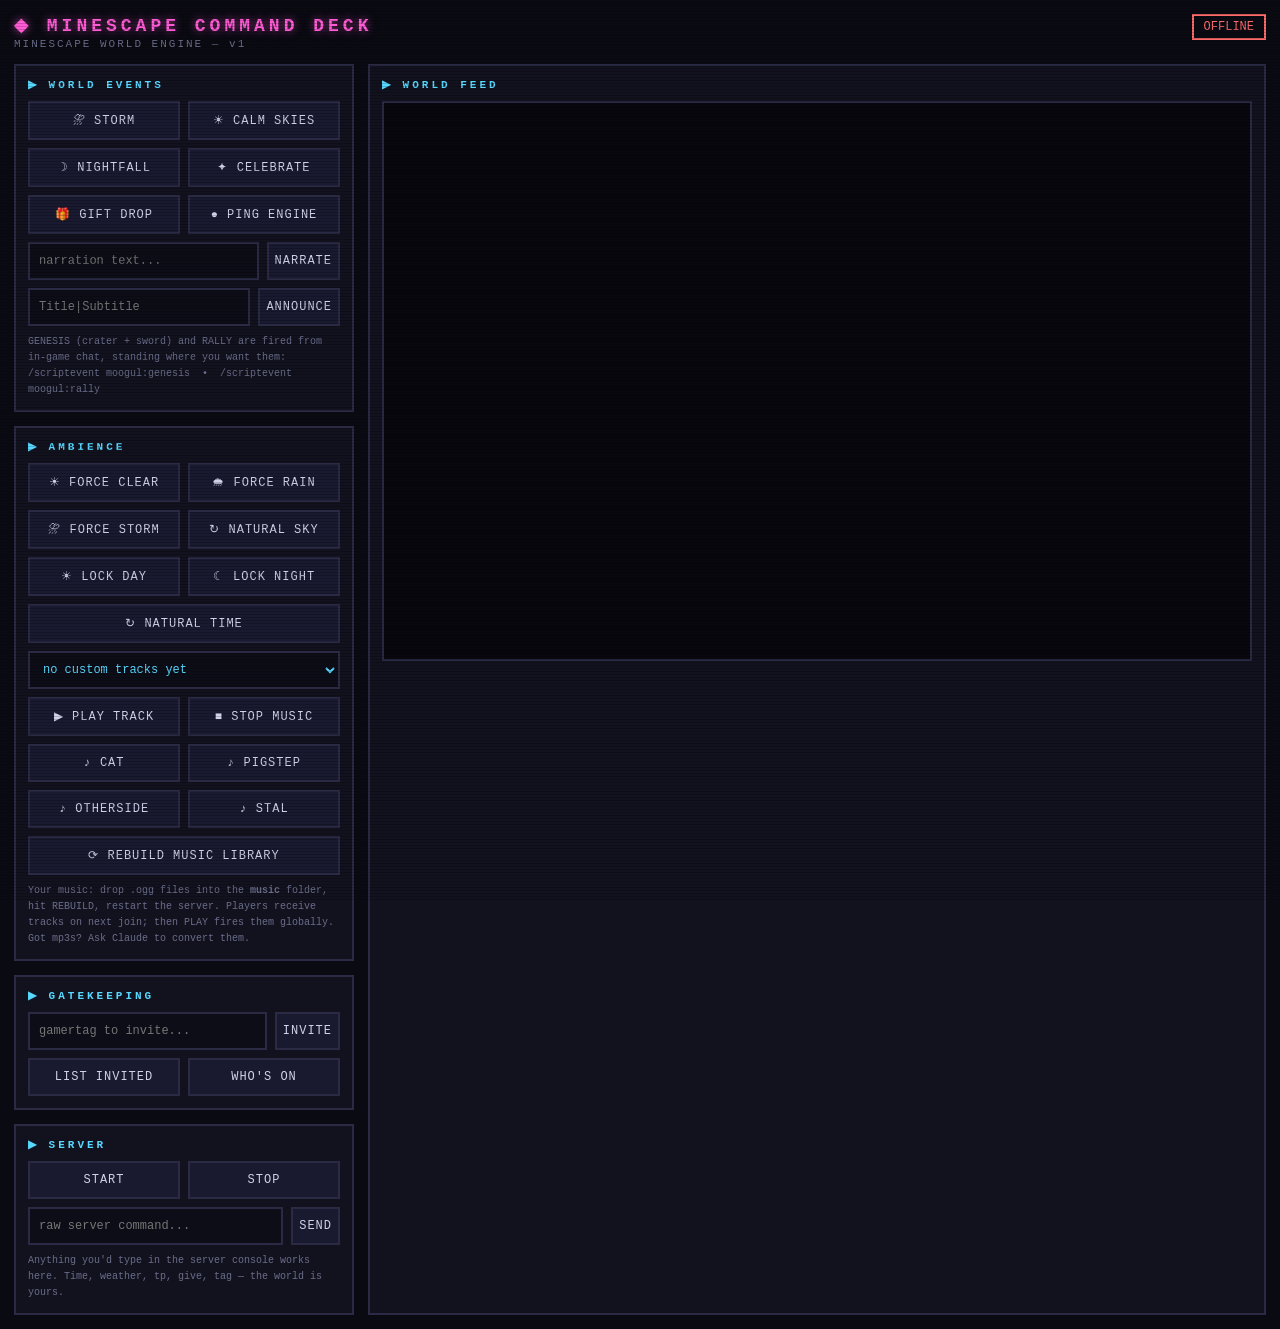
==== deck/index.html @ 8535cdee "Minescape v0.1 - foundation: Moogul Core engine, Command Deck, ops scripts" ====
<!DOCTYPE html>
<html lang="en">
<head>
<meta charset="utf-8">
<title>MINESCAPE COMMAND DECK</title>
<style>
  :root {
    --bg: #0a0a12; --panel: #12121f; --edge: #2a2a45;
    --green: #4afa7b; --magenta: #ff5cd6; --cyan: #58d8ff; --amber: #ffc95c;
    --text: #cfd2e8; --dim: #6a6d8a;
  }
  * { box-sizing: border-box; margin: 0; padding: 0; }
  body {
    background: var(--bg); color: var(--text);
    font-family: "Courier New", ui-monospace, monospace;
    padding: 14px; min-height: 100vh;
    image-rendering: pixelated;
  }
  /* CRT scanlines */
  body::after {
    content: ""; position: fixed; inset: 0; pointer-events: none;
    background: repeating-linear-gradient(0deg, rgba(0,0,0,.18) 0 1px, transparent 1px 3px);
  }
  h1 {
    font-size: 18px; letter-spacing: 4px; color: var(--magenta);
    text-shadow: 0 0 8px rgba(255,92,214,.6); margin-bottom: 2px;
  }
  .sub { color: var(--dim); font-size: 11px; margin-bottom: 14px; letter-spacing: 2px; }
  .status { float: right; font-size: 12px; padding: 4px 10px; border: 2px solid var(--edge); }
  .status.on  { color: var(--green);  border-color: var(--green);  text-shadow: 0 0 6px rgba(74,250,123,.7); }
  .status.off { color: #ff6a6a; border-color: #ff6a6a; }
  .grid { display: grid; grid-template-columns: 340px 1fr; gap: 14px; }
  .panel { background: var(--panel); border: 2px solid var(--edge); padding: 12px; }
  .panel h2 { font-size: 11px; color: var(--cyan); letter-spacing: 3px; margin-bottom: 10px; }
  .btns { display: grid; grid-template-columns: 1fr 1fr; gap: 8px; }
  button {
    font-family: inherit; font-size: 12px; cursor: pointer;
    background: #191930; color: var(--text); border: 2px solid var(--edge);
    padding: 10px 6px; letter-spacing: 1px; text-align: center;
  }
  button:hover { border-color: var(--magenta); color: #fff; box-shadow: 0 0 10px rgba(255,92,214,.35); }
  button:active { transform: translate(1px,1px); }
  button.wide { grid-column: 1 / -1; }
  button.danger:hover { border-color: #ff6a6a; box-shadow: 0 0 10px rgba(255,106,106,.35); }
  .row { display: flex; gap: 8px; margin-top: 8px; }
  input {
    flex: 1; font-family: inherit; font-size: 12px;
    background: #0d0d18; color: var(--green); border: 2px solid var(--edge); padding: 9px;
  }
  input:focus { outline: none; border-color: var(--green); }
  select {
    flex: 1; font-family: inherit; font-size: 12px;
    background: #0d0d18; color: var(--cyan); border: 2px solid var(--edge); padding: 9px;
  }
  select:focus { outline: none; border-color: var(--cyan); }
  #log {
    height: 560px; overflow-y: auto; background: #07070d;
    border: 2px solid var(--edge); padding: 10px;
    font-size: 12px; line-height: 1.55; white-space: pre-wrap; word-break: break-all;
  }
  #log .deck { color: var(--amber); }
  #log .err  { color: #ff6a6a; }
  #log .moogul { color: var(--magenta); }
  .hint { color: var(--dim); font-size: 10px; margin-top: 8px; line-height: 1.6; }
  section + section { margin-top: 14px; }
</style>
</head>
<body>
  <div id="status" class="status off">OFFLINE</div>
  <h1>&#9670; MINESCAPE COMMAND DECK</h1>
  <div class="sub">MINESCAPE WORLD ENGINE &mdash; v1</div>

  <div class="grid">
    <div>
      <section class="panel">
        <h2>&#9654; WORLD EVENTS</h2>
        <div class="btns">
          <button onclick="ev('storm')">&#9928; STORM</button>
          <button onclick="ev('calm')">&#9728; CALM SKIES</button>
          <button onclick="ev('nightfall')">&#9789; NIGHTFALL</button>
          <button onclick="ev('celebrate')">&#10022; CELEBRATE</button>
          <button onclick="ev('gift')">&#127873; GIFT DROP</button>
          <button onclick="ev('ping')">&#9679; PING ENGINE</button>
        </div>
        <div class="row">
          <input id="narrate" placeholder="narration text..." onkeydown="if(event.key==='Enter')doNarrate()">
          <button onclick="doNarrate()">NARRATE</button>
        </div>
        <div class="row">
          <input id="announce" placeholder="Title|Subtitle" onkeydown="if(event.key==='Enter')doAnnounce()">
          <button onclick="doAnnounce()">ANNOUNCE</button>
        </div>
        <div class="hint">GENESIS (crater + sword) and RALLY are fired from in-game chat, standing where you want them:<br>/scriptevent moogul:genesis &nbsp;&bull;&nbsp; /scriptevent moogul:rally</div>
      </section>

      <section class="panel">
        <h2>&#9654; AMBIENCE</h2>
        <div class="btns">
          <button onclick="ev('weather','clear')">&#9728; FORCE CLEAR</button>
          <button onclick="ev('weather','rain')">&#127783; FORCE RAIN</button>
          <button onclick="ev('weather','thunder')">&#9928; FORCE STORM</button>
          <button onclick="ev('weather','natural')">&#8635; NATURAL SKY</button>
          <button onclick="ev('timelock','day')">&#9728; LOCK DAY</button>
          <button onclick="ev('timelock','night')">&#9790; LOCK NIGHT</button>
          <button class="wide" onclick="ev('timelock','natural')">&#8635; NATURAL TIME</button>
        </div>
        <div class="row">
          <select id="track"><option value="">no custom tracks yet</option></select>
        </div>
        <div class="btns" style="margin-top:8px">
          <button onclick="playTrack()">&#9654; PLAY TRACK</button>
          <button onclick="cmd('stopsound @a')">&#9632; STOP MUSIC</button>
          <button onclick="cmd('playsound record.cat @a')">&#9834; CAT</button>
          <button onclick="cmd('playsound record.pigstep @a')">&#9834; PIGSTEP</button>
          <button onclick="cmd('playsound record.otherside @a')">&#9834; OTHERSIDE</button>
          <button onclick="cmd('playsound record.stal @a')">&#9834; STAL</button>
          <button class="wide" onclick="rebuildMusic()">&#10227; REBUILD MUSIC LIBRARY</button>
        </div>
        <div class="hint">Your music: drop .ogg files into the <b>music</b> folder, hit REBUILD, restart the server. Players receive tracks on next join; then PLAY fires them globally. Got mp3s? Ask Claude to convert them.</div>
      </section>

      <section class="panel">
        <h2>&#9654; GATEKEEPING</h2>
        <div class="row">
          <input id="invite" placeholder="gamertag to invite...">
          <button onclick="invite()">INVITE</button>
        </div>
        <div class="btns" style="margin-top:8px">
          <button onclick="cmd('allowlist list')">LIST INVITED</button>
          <button onclick="cmd('list')">WHO'S ON</button>
        </div>
      </section>

      <section class="panel">
        <h2>&#9654; SERVER</h2>
        <div class="btns">
          <button onclick="start()">START</button>
          <button class="danger" onclick="cmd('stop')">STOP</button>
        </div>
        <div class="row">
          <input id="raw" placeholder="raw server command..." onkeydown="if(event.key==='Enter')doRaw()">
          <button onclick="doRaw()">SEND</button>
        </div>
        <div class="hint">Anything you'd type in the server console works here. Time, weather, tp, give, tag &mdash; the world is yours.</div>
      </section>
    </div>

    <section class="panel">
      <h2>&#9654; WORLD FEED</h2>
      <div id="log"></div>
    </section>
  </div>

<script>
  const log = document.getElementById("log");
  function addLine(line) {
    const div = document.createElement("div");
    if (line.startsWith("[deck]")) div.className = "deck";
    else if (/ERROR|error/.test(line)) div.className = "err";
    else if (line.includes("[moogul]")) div.className = "moogul";
    div.textContent = line;
    log.appendChild(div);
    while (log.childNodes.length > 900) log.removeChild(log.firstChild);
    log.scrollTop = log.scrollHeight;
  }
  const es = new EventSource("/log");
  es.onmessage = (e) => { try { addLine(JSON.parse(e.data).line); } catch (err) {} };

  async function post(url, body) {
    await fetch(url, { method: "POST", headers: {"Content-Type":"application/json"}, body: body ? JSON.stringify(body) : "{}" });
  }
  const cmd = (c) => post("/cmd", { cmd: c });
  const ev  = (name, payload) => cmd("scriptevent moogul:" + name + (payload ? " " + payload : ""));
  const start = () => post("/start");

  function doNarrate() { const i = document.getElementById("narrate"); if (i.value.trim()) ev("narrate", i.value.trim()); i.value = ""; }
  function doAnnounce() { const i = document.getElementById("announce"); if (i.value.trim()) ev("announce", i.value.trim()); i.value = ""; }
  function doRaw() { const i = document.getElementById("raw"); if (i.value.trim()) cmd(i.value.trim()); i.value = ""; }
  function invite() {
    const i = document.getElementById("invite");
    const name = i.value.trim();
    if (name) cmd('allowlist add "' + name.replace(/"/g, "") + '"');
    i.value = "";
  }

  async function loadTracks() {
    try {
      const data = await (await fetch("/music-list")).json();
      const sel = document.getElementById("track");
      sel.innerHTML = "";
      if (!data.tracks || data.tracks.length === 0) {
        sel.innerHTML = '<option value="">no custom tracks yet</option>';
      } else {
        for (const t of data.tracks) {
          const o = document.createElement("option");
          o.value = t;
          o.textContent = t.replace("moogul.music.", "").replace(/_/g, " ");
          sel.appendChild(o);
        }
      }
    } catch (e) {}
  }
  loadTracks();
  function playTrack() {
    const id = document.getElementById("track").value;
    if (id) cmd("playsound " + id + " @a");
  }
  async function rebuildMusic() {
    await post("/rebuild-music");
    loadTracks();
  }

  setInterval(async () => {
    try {
      const s = await (await fetch("/status")).json();
      const el = document.getElementById("status");
      el.textContent = s.online ? "● ONLINE" : "OFFLINE";
      el.className = "status " + (s.online ? "on" : "off");
    } catch (e) {}
  }, 3000);
</script>
</body>
</html>
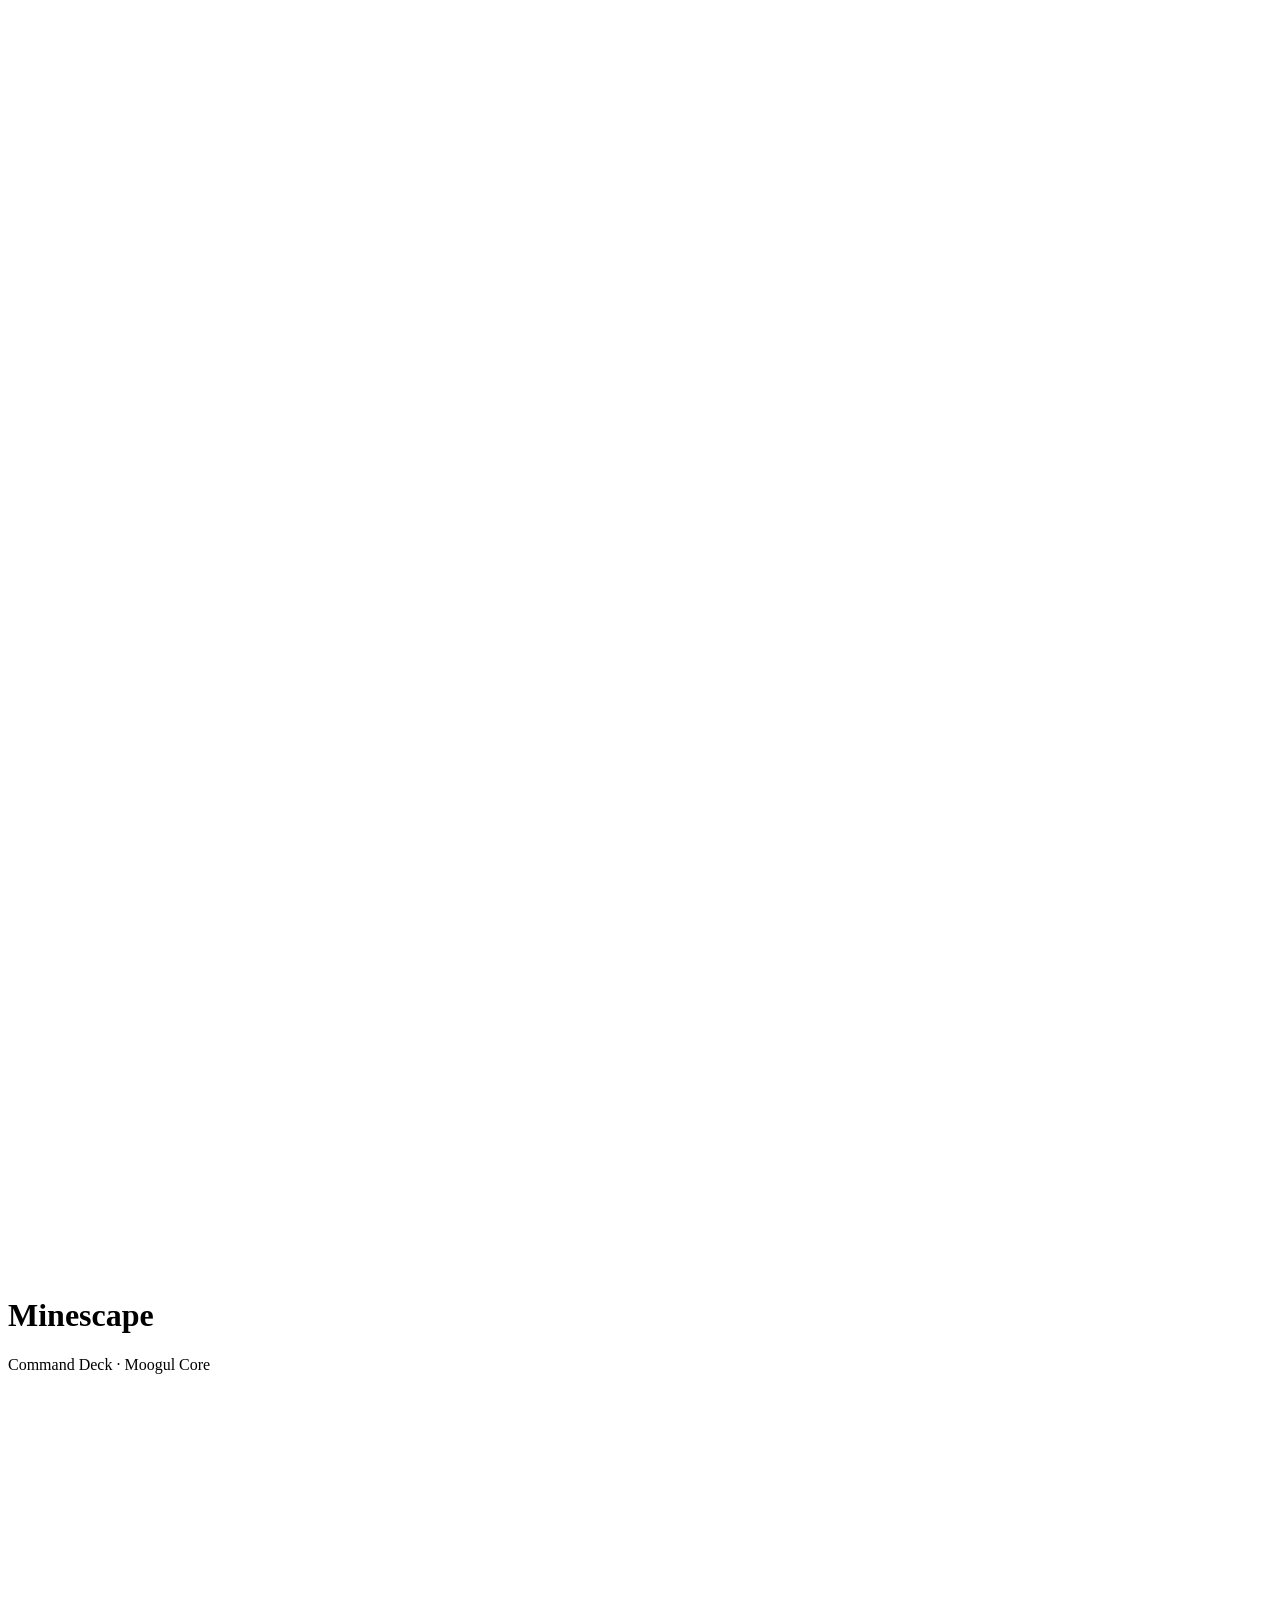
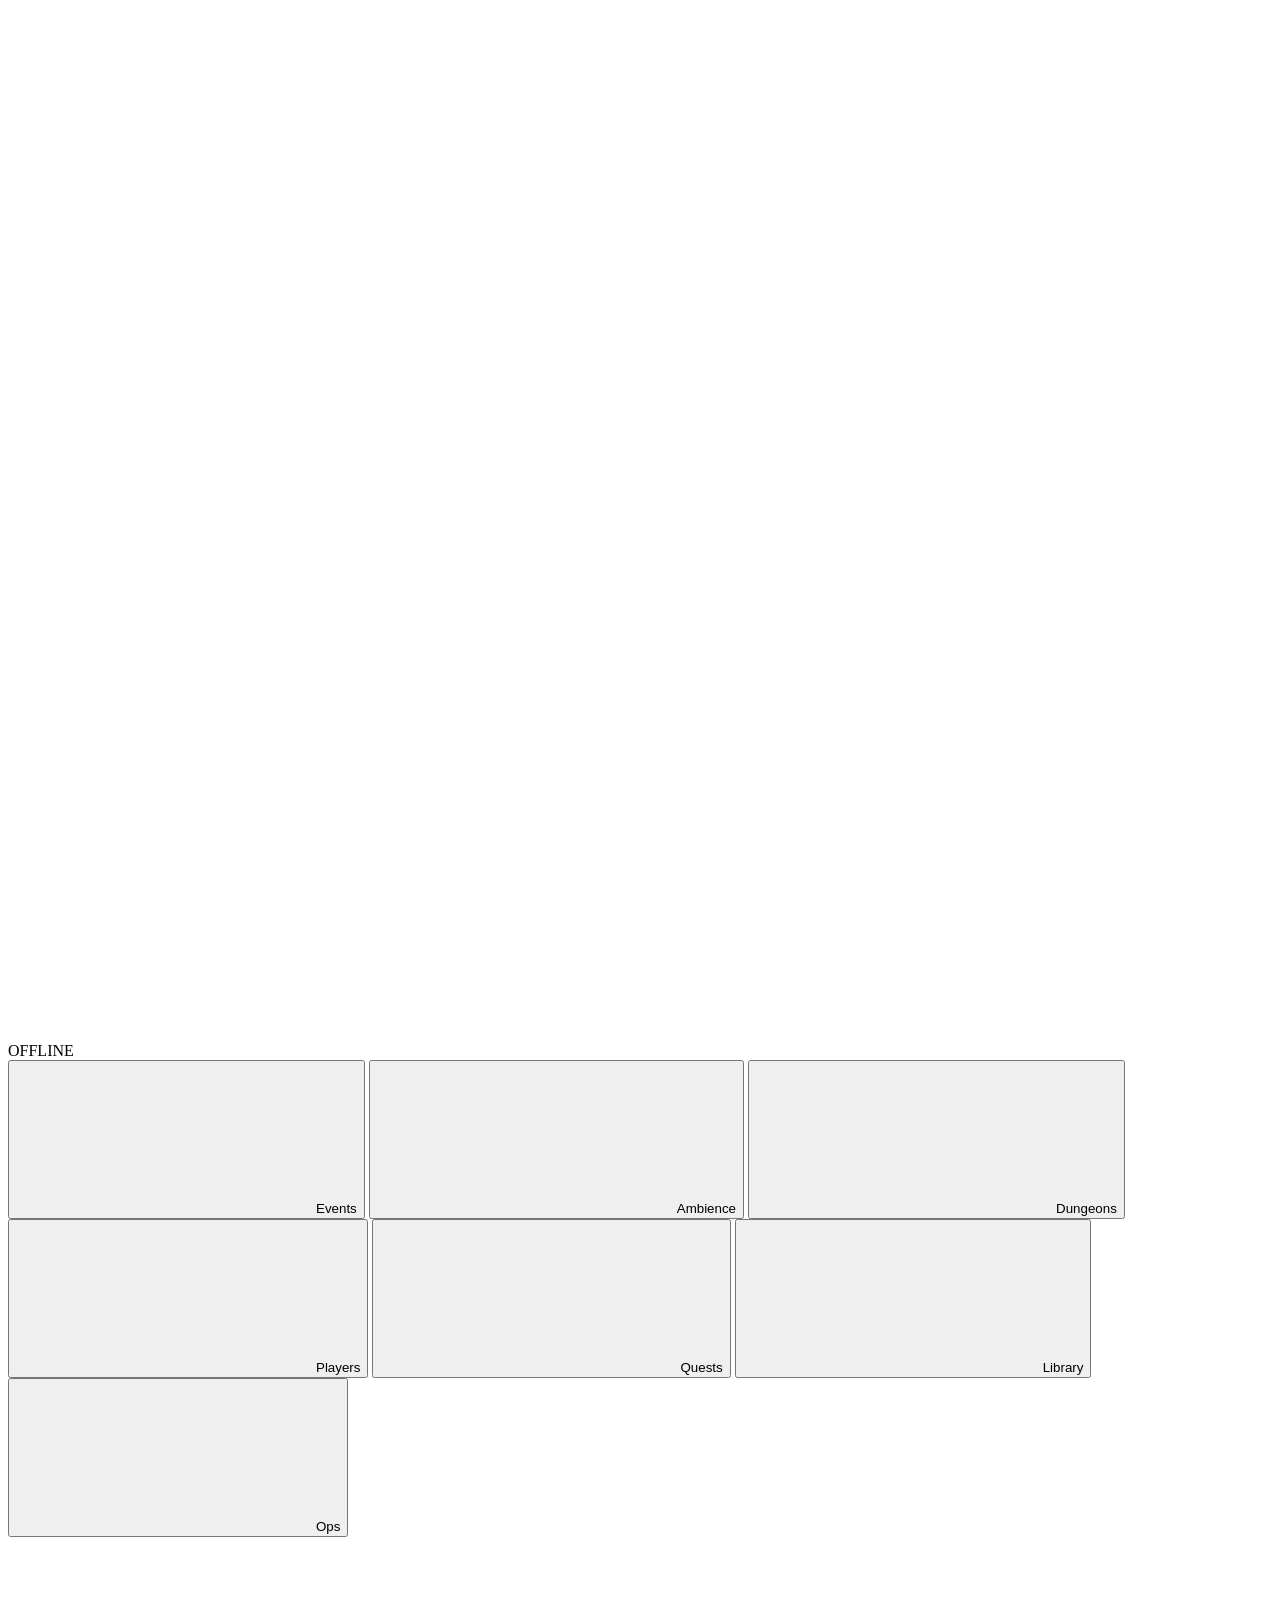
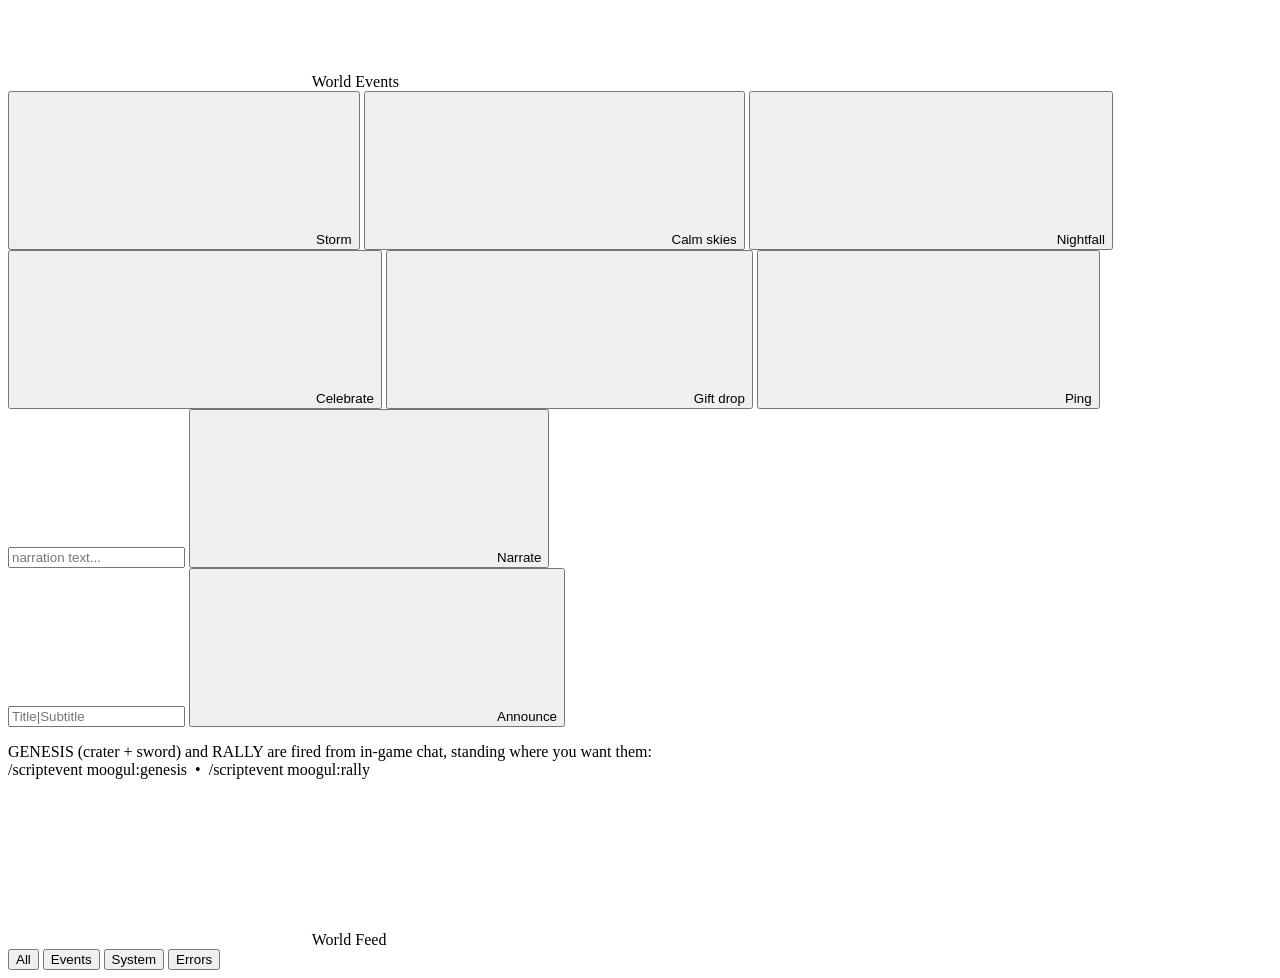
==== commit 0fe79640: "Phase 1: Moogul Design System — pixel/Hades-grade deck rebuild Ships DIRECTIONS-FOR-CLAUDE-CODE.md §" ====
--- a/deck/index.html
+++ b/deck/index.html
@@ -2,175 +2,279 @@
 <html lang="en">
 <head>
 <meta charset="utf-8">
+<meta name="viewport" content="width=device-width, initial-scale=1">
 <title>MINESCAPE COMMAND DECK</title>
-<style>
-  :root {
-    --bg: #0a0a12; --panel: #12121f; --edge: #2a2a45;
-    --green: #4afa7b; --magenta: #ff5cd6; --cyan: #58d8ff; --amber: #ffc95c;
-    --text: #cfd2e8; --dim: #6a6d8a;
-  }
-  * { box-sizing: border-box; margin: 0; padding: 0; }
-  body {
-    background: var(--bg); color: var(--text);
-    font-family: "Courier New", ui-monospace, monospace;
-    padding: 14px; min-height: 100vh;
-    image-rendering: pixelated;
-  }
-  /* CRT scanlines */
-  body::after {
-    content: ""; position: fixed; inset: 0; pointer-events: none;
-    background: repeating-linear-gradient(0deg, rgba(0,0,0,.18) 0 1px, transparent 1px 3px);
-  }
-  h1 {
-    font-size: 18px; letter-spacing: 4px; color: var(--magenta);
-    text-shadow: 0 0 8px rgba(255,92,214,.6); margin-bottom: 2px;
-  }
-  .sub { color: var(--dim); font-size: 11px; margin-bottom: 14px; letter-spacing: 2px; }
-  .status { float: right; font-size: 12px; padding: 4px 10px; border: 2px solid var(--edge); }
-  .status.on  { color: var(--green);  border-color: var(--green);  text-shadow: 0 0 6px rgba(74,250,123,.7); }
-  .status.off { color: #ff6a6a; border-color: #ff6a6a; }
-  .grid { display: grid; grid-template-columns: 340px 1fr; gap: 14px; }
-  .panel { background: var(--panel); border: 2px solid var(--edge); padding: 12px; }
-  .panel h2 { font-size: 11px; color: var(--cyan); letter-spacing: 3px; margin-bottom: 10px; }
-  .btns { display: grid; grid-template-columns: 1fr 1fr; gap: 8px; }
-  button {
-    font-family: inherit; font-size: 12px; cursor: pointer;
-    background: #191930; color: var(--text); border: 2px solid var(--edge);
-    padding: 10px 6px; letter-spacing: 1px; text-align: center;
-  }
-  button:hover { border-color: var(--magenta); color: #fff; box-shadow: 0 0 10px rgba(255,92,214,.35); }
-  button:active { transform: translate(1px,1px); }
-  button.wide { grid-column: 1 / -1; }
-  button.danger:hover { border-color: #ff6a6a; box-shadow: 0 0 10px rgba(255,106,106,.35); }
-  .row { display: flex; gap: 8px; margin-top: 8px; }
-  input {
-    flex: 1; font-family: inherit; font-size: 12px;
-    background: #0d0d18; color: var(--green); border: 2px solid var(--edge); padding: 9px;
-  }
-  input:focus { outline: none; border-color: var(--green); }
-  select {
-    flex: 1; font-family: inherit; font-size: 12px;
-    background: #0d0d18; color: var(--cyan); border: 2px solid var(--edge); padding: 9px;
-  }
-  select:focus { outline: none; border-color: var(--cyan); }
-  #log {
-    height: 560px; overflow-y: auto; background: #07070d;
-    border: 2px solid var(--edge); padding: 10px;
-    font-size: 12px; line-height: 1.55; white-space: pre-wrap; word-break: break-all;
-  }
-  #log .deck { color: var(--amber); }
-  #log .err  { color: #ff6a6a; }
-  #log .moogul { color: var(--magenta); }
-  .hint { color: var(--dim); font-size: 10px; margin-top: 8px; line-height: 1.6; }
-  section + section { margin-top: 14px; }
-</style>
+<link rel="icon" type="image/svg+xml" href="/assets/icons/favicon.svg">
+<link rel="stylesheet" href="/design-system.css">
 </head>
 <body>
-  <div id="status" class="status off">OFFLINE</div>
-  <h1>&#9670; MINESCAPE COMMAND DECK</h1>
-  <div class="sub">MINESCAPE WORLD ENGINE &mdash; v1</div>
-
-  <div class="grid">
-    <div>
-      <section class="panel">
-        <h2>&#9654; WORLD EVENTS</h2>
-        <div class="btns">
-          <button onclick="ev('storm')">&#9928; STORM</button>
-          <button onclick="ev('calm')">&#9728; CALM SKIES</button>
-          <button onclick="ev('nightfall')">&#9789; NIGHTFALL</button>
-          <button onclick="ev('celebrate')">&#10022; CELEBRATE</button>
-          <button onclick="ev('gift')">&#127873; GIFT DROP</button>
-          <button onclick="ev('ping')">&#9679; PING ENGINE</button>
-        </div>
-        <div class="row">
-          <input id="narrate" placeholder="narration text..." onkeydown="if(event.key==='Enter')doNarrate()">
-          <button onclick="doNarrate()">NARRATE</button>
-        </div>
-        <div class="row">
-          <input id="announce" placeholder="Title|Subtitle" onkeydown="if(event.key==='Enter')doAnnounce()">
-          <button onclick="doAnnounce()">ANNOUNCE</button>
-        </div>
-        <div class="hint">GENESIS (crater + sword) and RALLY are fired from in-game chat, standing where you want them:<br>/scriptevent moogul:genesis &nbsp;&bull;&nbsp; /scriptevent moogul:rally</div>
-      </section>
-
-      <section class="panel">
-        <h2>&#9654; AMBIENCE</h2>
-        <div class="btns">
-          <button onclick="ev('weather','clear')">&#9728; FORCE CLEAR</button>
-          <button onclick="ev('weather','rain')">&#127783; FORCE RAIN</button>
-          <button onclick="ev('weather','thunder')">&#9928; FORCE STORM</button>
-          <button onclick="ev('weather','natural')">&#8635; NATURAL SKY</button>
-          <button onclick="ev('timelock','day')">&#9728; LOCK DAY</button>
-          <button onclick="ev('timelock','night')">&#9790; LOCK NIGHT</button>
-          <button class="wide" onclick="ev('timelock','natural')">&#8635; NATURAL TIME</button>
-        </div>
-        <div class="row">
-          <select id="track"><option value="">no custom tracks yet</option></select>
-        </div>
-        <div class="btns" style="margin-top:8px">
-          <button onclick="playTrack()">&#9654; PLAY TRACK</button>
-          <button onclick="cmd('stopsound @a')">&#9632; STOP MUSIC</button>
-          <button onclick="cmd('playsound record.cat @a')">&#9834; CAT</button>
-          <button onclick="cmd('playsound record.pigstep @a')">&#9834; PIGSTEP</button>
-          <button onclick="cmd('playsound record.otherside @a')">&#9834; OTHERSIDE</button>
-          <button onclick="cmd('playsound record.stal @a')">&#9834; STAL</button>
-          <button class="wide" onclick="rebuildMusic()">&#10227; REBUILD MUSIC LIBRARY</button>
-        </div>
-        <div class="hint">Your music: drop .ogg files into the <b>music</b> folder, hit REBUILD, restart the server. Players receive tracks on next join; then PLAY fires them globally. Got mp3s? Ask Claude to convert them.</div>
-      </section>
-
-      <section class="panel">
-        <h2>&#9654; GATEKEEPING</h2>
-        <div class="row">
-          <input id="invite" placeholder="gamertag to invite...">
-          <button onclick="invite()">INVITE</button>
-        </div>
-        <div class="btns" style="margin-top:8px">
-          <button onclick="cmd('allowlist list')">LIST INVITED</button>
-          <button onclick="cmd('list')">WHO'S ON</button>
-        </div>
-      </section>
-
-      <section class="panel">
-        <h2>&#9654; SERVER</h2>
-        <div class="btns">
-          <button onclick="start()">START</button>
-          <button class="danger" onclick="cmd('stop')">STOP</button>
-        </div>
-        <div class="row">
-          <input id="raw" placeholder="raw server command..." onkeydown="if(event.key==='Enter')doRaw()">
-          <button onclick="doRaw()">SEND</button>
-        </div>
-        <div class="hint">Anything you'd type in the server console works here. Time, weather, tp, give, tag &mdash; the world is yours.</div>
-      </section>
+
+<!-- icon sprite gets fetched + injected here on load; see bottom script -->
+<div id="icon-sprite-mount" style="display:none"></div>
+
+<header class="app-header">
+  <svg class="crest icon icon--xl is-idle" viewBox="0 0 24 24"><use href="#icon-crest"></use></svg>
+  <div class="wordmark">
+    <h1>Minescape</h1>
+    <div class="sub">Command Deck &middot; Moogul Core</div>
+  </div>
+  <div class="spacer"></div>
+  <div id="status" class="status-chip offline">
+    <span class="status-led"><svg viewBox="0 0 16 16"><use href="#icon-ledOn"></use></svg></span>
+    <span id="status-text">OFFLINE</span>
+  </div>
+</header>
+
+<nav class="tab-bar" id="tab-bar">
+  <button class="tab active" data-tab="events"><svg class="icon icon--sm"><use href="#icon-star"></use></svg>Events</button>
+  <button class="tab" data-tab="ambience"><svg class="icon icon--sm"><use href="#icon-cloud"></use></svg>Ambience</button>
+  <button class="tab" data-tab="dungeons"><svg class="icon icon--sm"><use href="#icon-door"></use></svg>Dungeons</button>
+  <button class="tab" data-tab="players"><svg class="icon icon--sm"><use href="#icon-person"></use></svg>Players</button>
+  <button class="tab" data-tab="quests"><svg class="icon icon--sm"><use href="#icon-scroll"></use></svg>Quests</button>
+  <button class="tab" data-tab="library"><svg class="icon icon--sm"><use href="#icon-book"></use></svg>Library</button>
+  <button class="tab" data-tab="ops"><svg class="icon icon--sm"><use href="#icon-wrench"></use></svg>Ops</button>
+</nav>
+
+<main class="deck-main">
+  <div class="grid-2col">
+    <div class="stack">
+
+      <!-- ============ EVENTS ============ -->
+      <section class="tab-panel" data-panel="events">
+        <div class="panel">
+          <div class="panel-header accent-psyche">
+            <svg class="icon"><use href="#icon-star"></use></svg> World Events
+          </div>
+          <div class="panel-body">
+            <div class="btn-grid">
+              <button class="btn btn--instinct" onclick="ev('storm')"><svg class="icon"><use href="#icon-thundercloud"></use></svg>Storm</button>
+              <button class="btn" onclick="ev('calm')"><svg class="icon"><use href="#icon-sun"></use></svg>Calm skies</button>
+              <button class="btn" onclick="ev('nightfall')"><svg class="icon"><use href="#icon-moon"></use></svg>Nightfall</button>
+              <button class="btn btn--psyche" onclick="ev('celebrate')"><svg class="icon"><use href="#icon-star"></use></svg>Celebrate</button>
+              <button class="btn btn--psyche" onclick="ev('gift')"><svg class="icon"><use href="#icon-gift"></use></svg>Gift drop</button>
+              <button class="btn" onclick="ev('ping')"><svg class="icon"><use href="#icon-ping"></use></svg>Ping</button>
+            </div>
+            <div class="field-row">
+              <input class="field" id="narrate" placeholder="narration text..." onkeydown="if(event.key==='Enter')doNarrate()">
+              <button class="btn" onclick="doNarrate()"><svg class="icon"><use href="#icon-speech"></use></svg>Narrate</button>
+            </div>
+            <div class="field-row">
+              <input class="field" id="announce" placeholder="Title|Subtitle" onkeydown="if(event.key==='Enter')doAnnounce()">
+              <button class="btn" onclick="doAnnounce()"><svg class="icon"><use href="#icon-megaphone"></use></svg>Announce</button>
+            </div>
+            <p class="hint">GENESIS (crater + sword) and RALLY are fired from in-game chat, standing where you want them:<br><span class="mono">/scriptevent moogul:genesis</span> &nbsp;&bull;&nbsp; <span class="mono">/scriptevent moogul:rally</span></p>
+          </div>
+        </div>
+      </section>
+
+      <!-- ============ AMBIENCE ============ -->
+      <section class="tab-panel" data-panel="ambience" hidden>
+        <div class="panel">
+          <div class="panel-header">
+            <svg class="icon"><use href="#icon-cloud"></use></svg> Ambience
+          </div>
+          <div class="panel-body">
+            <div class="btn-grid">
+              <button class="btn" onclick="ev('weather','clear')"><svg class="icon"><use href="#icon-sun"></use></svg>Clear</button>
+              <button class="btn" onclick="ev('weather','rain')"><svg class="icon"><use href="#icon-raincloud"></use></svg>Rain</button>
+              <button class="btn btn--instinct" onclick="ev('weather','thunder')"><svg class="icon"><use href="#icon-thundercloud"></use></svg>Storm</button>
+              <button class="btn" onclick="ev('weather','natural')">Natural sky</button>
+              <button class="btn" onclick="ev('timelock','day')"><svg class="icon"><use href="#icon-sun"></use></svg>Lock day</button>
+              <button class="btn" onclick="ev('timelock','night')"><svg class="icon"><use href="#icon-moon"></use></svg>Lock night</button>
+              <button class="btn wide" onclick="ev('timelock','natural')">Natural time</button>
+            </div>
+          </div>
+        </div>
+
+        <div class="panel" style="margin-top:16px">
+          <div class="panel-header">
+            <svg class="icon"><use href="#icon-speech"></use></svg> Music library
+          </div>
+          <div class="panel-body">
+            <div class="field-row">
+              <select class="field" id="track"><option value="">no custom tracks yet</option></select>
+            </div>
+            <div class="btn-grid">
+              <button class="btn btn--psyche" onclick="playTrack()">Play track</button>
+              <button class="btn" onclick="cmd('stopsound @a')">Stop music</button>
+              <button class="btn" onclick="cmd('playsound record.cat @a')">Cat</button>
+              <button class="btn" onclick="cmd('playsound record.pigstep @a')">Pigstep</button>
+              <button class="btn" onclick="cmd('playsound record.otherside @a')">Otherside</button>
+              <button class="btn" onclick="cmd('playsound record.stal @a')">Stal</button>
+              <button class="btn wide" onclick="rebuildMusic()">Rebuild music library</button>
+            </div>
+            <p class="hint">Drop <span class="mono">.ogg</span> files into the <b>music</b> folder, hit rebuild, restart the server. Players receive tracks on next join; PLAY then fires them globally.</p>
+          </div>
+        </div>
+      </section>
+
+      <!-- ============ DUNGEONS (placeholder — Phase 3) ============ -->
+      <section class="tab-panel" data-panel="dungeons" hidden>
+        <div class="panel panel--placeholder">
+          <div class="panel-header accent-neutral"><svg class="icon"><use href="#icon-door"></use></svg> Dungeons</div>
+          <div class="panel-body">
+            <svg class="icon icon--xl" style="color:var(--text-tertiary)"><use href="#icon-key"></use></svg>
+            <p class="pixel pixel--sm" style="margin-top:12px">Coming in Phase 3</p>
+            <p class="hint" style="margin-top:8px">Marks, dungeon placement (locked/open), and the six epic world events (godray, blackhole, starfall, awakening, swarm, siege) land here — needs the live server to build and test against.</p>
+          </div>
+        </div>
+      </section>
+
+      <!-- ============ PLAYERS (placeholder — Phase 2/4/7) ============ -->
+      <section class="tab-panel" data-panel="players" hidden>
+        <div class="panel panel--placeholder">
+          <div class="panel-header accent-neutral"><svg class="icon"><use href="#icon-person"></use></svg> Players</div>
+          <div class="panel-body">
+            <svg class="icon icon--xl" style="color:var(--text-tertiary)"><use href="#icon-person"></use></svg>
+            <p class="pixel pixel--sm" style="margin-top:12px">Coming in Phase 2 &amp; 4</p>
+            <p class="hint" style="margin-top:8px">Per-player timelines, stats (might/wit/spark), karma, and the give console land here once telemetry and the RPG spine are built.</p>
+          </div>
+        </div>
+      </section>
+
+      <!-- ============ QUESTS (placeholder — Phase 4) ============ -->
+      <section class="tab-panel" data-panel="quests" hidden>
+        <div class="panel panel--placeholder">
+          <div class="panel-header accent-neutral"><svg class="icon"><use href="#icon-scroll"></use></svg> Quests</div>
+          <div class="panel-body">
+            <svg class="icon icon--xl" style="color:var(--text-tertiary)"><use href="#icon-scroll"></use></svg>
+            <p class="pixel pixel--sm" style="margin-top:12px">Coming in Phase 4</p>
+            <p class="hint" style="margin-top:8px">Quest authoring, live per-player progress, and manual grant/advance/reset controls land here with the RPG spine.</p>
+          </div>
+        </div>
+      </section>
+
+      <!-- ============ LIBRARY (placeholder — Phase 6) ============ -->
+      <section class="tab-panel" data-panel="library" hidden>
+        <div class="panel panel--placeholder">
+          <div class="panel-header accent-neutral"><svg class="icon"><use href="#icon-book"></use></svg> Library</div>
+          <div class="panel-body">
+            <svg class="icon icon--xl" style="color:var(--text-tertiary)"><use href="#icon-book"></use></svg>
+            <p class="pixel pixel--sm" style="margin-top:12px">Coming in Phase 6</p>
+            <p class="hint" style="margin-top:8px">Item creator and add-on installer land here — this becomes the deck's "content shelf."</p>
+          </div>
+        </div>
+      </section>
+
+      <!-- ============ OPS ============ -->
+      <section class="tab-panel" data-panel="ops" hidden>
+        <div class="panel">
+          <div class="panel-header accent-neutral"><svg class="icon"><use href="#icon-wrench"></use></svg> Server</div>
+          <div class="panel-body">
+            <div class="btn-grid">
+              <button class="btn" onclick="start()">Start</button>
+              <button class="btn btn--danger" onclick="cmd('stop')">Stop</button>
+            </div>
+            <div class="field-row">
+              <input class="field mono" id="raw" placeholder="raw server command..." onkeydown="if(event.key==='Enter')doRaw()">
+              <button class="btn" onclick="doRaw()">Send</button>
+            </div>
+            <p class="hint">Anything you'd type in the server console works here. Time, weather, tp, give, tag — the world is yours.</p>
+          </div>
+        </div>
+
+        <div class="panel" style="margin-top:16px">
+          <div class="panel-header"><svg class="icon"><use href="#icon-lockClosed"></use></svg> Gatekeeping</div>
+          <div class="panel-body">
+            <div class="field-row">
+              <input class="field" id="invite" placeholder="gamertag to invite...">
+              <button class="btn btn--psyche" onclick="invite()"><svg class="icon"><use href="#icon-lockOpen"></use></svg>Invite</button>
+            </div>
+            <div class="btn-grid">
+              <button class="btn" onclick="cmd('allowlist list')">List invited</button>
+              <button class="btn" onclick="cmd('list')"><svg class="icon"><use href="#icon-person"></use></svg>Who's on</button>
+            </div>
+          </div>
+        </div>
+      </section>
+
     </div>
 
+    <!-- ============ WORLD FEED (persistent across all tabs) ============ -->
     <section class="panel">
-      <h2>&#9654; WORLD FEED</h2>
-      <div id="log"></div>
+      <div class="panel-header accent-psyche"><svg class="icon"><use href="#icon-speech"></use></svg> World Feed</div>
+      <div class="panel-body">
+        <div class="feed-filters">
+          <button class="chip active" data-filter="all">All</button>
+          <button class="chip" data-filter="moogul">Events</button>
+          <button class="chip" data-filter="deck">System</button>
+          <button class="chip" data-filter="error">Errors</button>
+        </div>
+        <div id="log" class="feed"></div>
+      </div>
     </section>
   </div>
+</main>
+
+<footer class="deck-footer">
+  <div class="stars"></div>
+  <div class="skyline"></div>
+</footer>
 
 <script>
+  // ---- inject the icon sprite (single source of truth: deck/assets/icons/sprite.svg) ----
+  fetch("/assets/icons/sprite.svg").then((r) => r.text()).then((svg) => {
+    document.getElementById("icon-sprite-mount").innerHTML = svg;
+  }).catch(() => {});
+
+  // ---- tabs ----
+  document.getElementById("tab-bar").addEventListener("click", (e) => {
+    const btn = e.target.closest(".tab");
+    if (!btn) return;
+    const name = btn.dataset.tab;
+    document.querySelectorAll(".tab").forEach((t) => t.classList.toggle("active", t === btn));
+    document.querySelectorAll(".tab-panel").forEach((p) => { p.hidden = p.dataset.panel !== name; });
+  });
+
+  // ---- world feed (categorized on what today's engine actually emits;
+  // full Chat/Builds/Combat filters arrive with Phase 2 telemetry) ----
   const log = document.getElementById("log");
+  let activeFilter = "all";
+  const feedEntries = [];
+
+  function categoryFor(line) {
+    if (line.startsWith("[deck]")) return "deck";
+    if (/error/i.test(line)) return "error";
+    if (line.includes("[moogul]")) return "moogul";
+    return "deck";
+  }
+  function iconFor(cat) {
+    return cat === "moogul" ? "icon-star" : cat === "error" ? "icon-thundercloud" : "icon-wrench";
+  }
   function addLine(line) {
+    const cat = categoryFor(line);
     const div = document.createElement("div");
-    if (line.startsWith("[deck]")) div.className = "deck";
-    else if (/ERROR|error/.test(line)) div.className = "err";
-    else if (line.includes("[moogul]")) div.className = "moogul";
-    div.textContent = line;
+    div.className = "feed-entry is-new cat-" + cat;
+    div.dataset.cat = cat;
+    const icon = `<svg class="icon"><use href="#${iconFor(cat)}"></use></svg>`;
+    const ts = new Date().toLocaleTimeString([], { hour: "2-digit", minute: "2-digit", second: "2-digit" });
+    div.innerHTML = `${icon}<span class="msg"></span><span class="ts">${ts}</span>`;
+    div.querySelector(".msg").textContent = line;
+    feedEntries.push(div);
+    applyFilterToEntry(div);
     log.appendChild(div);
-    while (log.childNodes.length > 900) log.removeChild(log.firstChild);
+    while (log.childNodes.length > 900) { feedEntries.shift(); log.removeChild(log.firstChild); }
     log.scrollTop = log.scrollHeight;
   }
+  function applyFilterToEntry(div) {
+    div.style.display = (activeFilter === "all" || div.dataset.cat === activeFilter) ? "" : "none";
+  }
+  document.querySelector(".feed-filters").addEventListener("click", (e) => {
+    const chip = e.target.closest(".chip");
+    if (!chip) return;
+    activeFilter = chip.dataset.filter;
+    document.querySelectorAll(".feed-filters .chip").forEach((c) => c.classList.toggle("active", c === chip));
+    feedEntries.forEach(applyFilterToEntry);
+  });
+
   const es = new EventSource("/log");
   es.onmessage = (e) => { try { addLine(JSON.parse(e.data).line); } catch (err) {} };
 
   async function post(url, body) {
-    await fetch(url, { method: "POST", headers: {"Content-Type":"application/json"}, body: body ? JSON.stringify(body) : "{}" });
+    await fetch(url, { method: "POST", headers: { "Content-Type": "application/json" }, body: body ? JSON.stringify(body) : "{}" });
   }
   const cmd = (c) => post("/cmd", { cmd: c });
-  const ev  = (name, payload) => cmd("scriptevent moogul:" + name + (payload ? " " + payload : ""));
+  const ev = (name, payload) => cmd("scriptevent moogul:" + name + (payload ? " " + payload : ""));
   const start = () => post("/start");
 
   function doNarrate() { const i = document.getElementById("narrate"); if (i.value.trim()) ev("narrate", i.value.trim()); i.value = ""; }
@@ -210,12 +314,16 @@
     loadTracks();
   }
 
+  let wasOnline = false;
   setInterval(async () => {
     try {
       const s = await (await fetch("/status")).json();
-      const el = document.getElementById("status");
-      el.textContent = s.online ? "● ONLINE" : "OFFLINE";
-      el.className = "status " + (s.online ? "on" : "off");
+      const chip = document.getElementById("status");
+      const text = document.getElementById("status-text");
+      text.textContent = s.online ? "ONLINE" : "OFFLINE";
+      chip.className = "status-chip " + (s.online ? "online" : "offline") + (s.online && !wasOnline ? " just-online" : "");
+      if (s.online && !wasOnline) setTimeout(() => chip.classList.remove("just-online"), 1200);
+      wasOnline = s.online;
     } catch (e) {}
   }, 3000);
 </script>
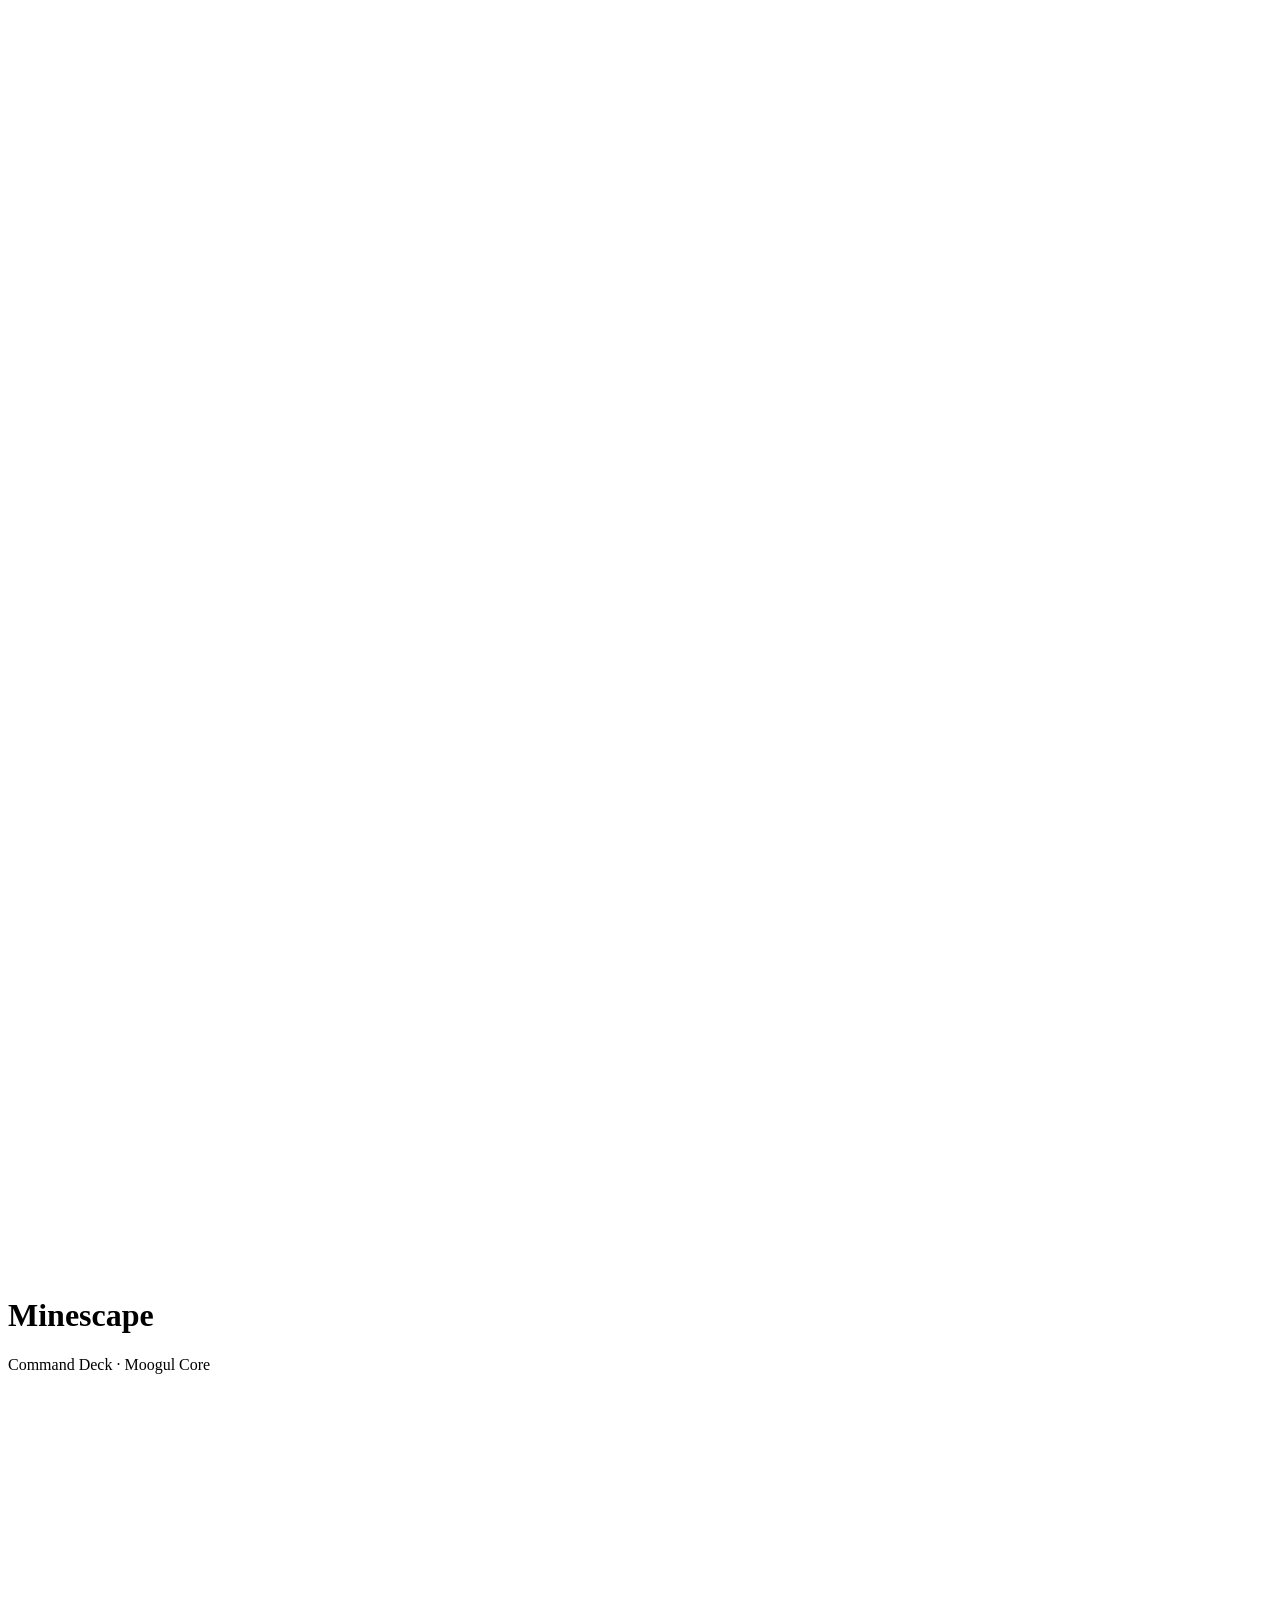
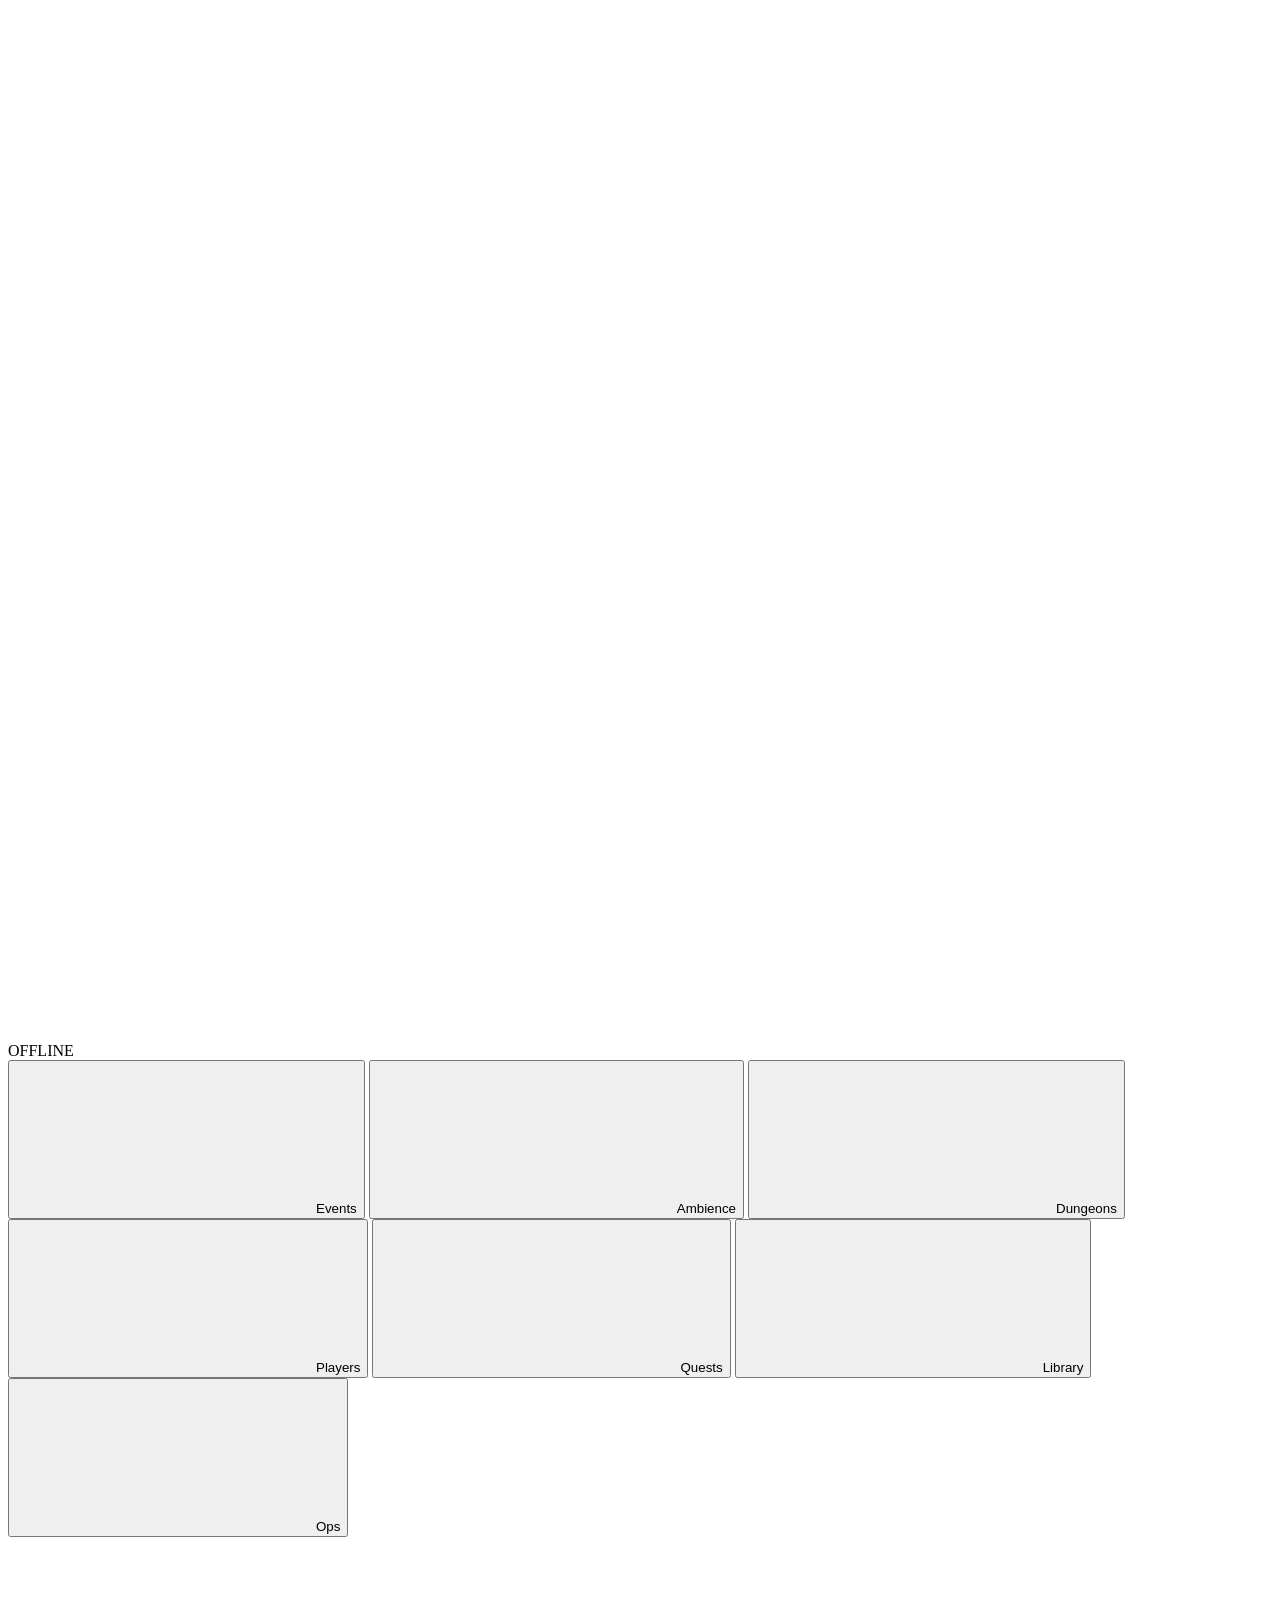
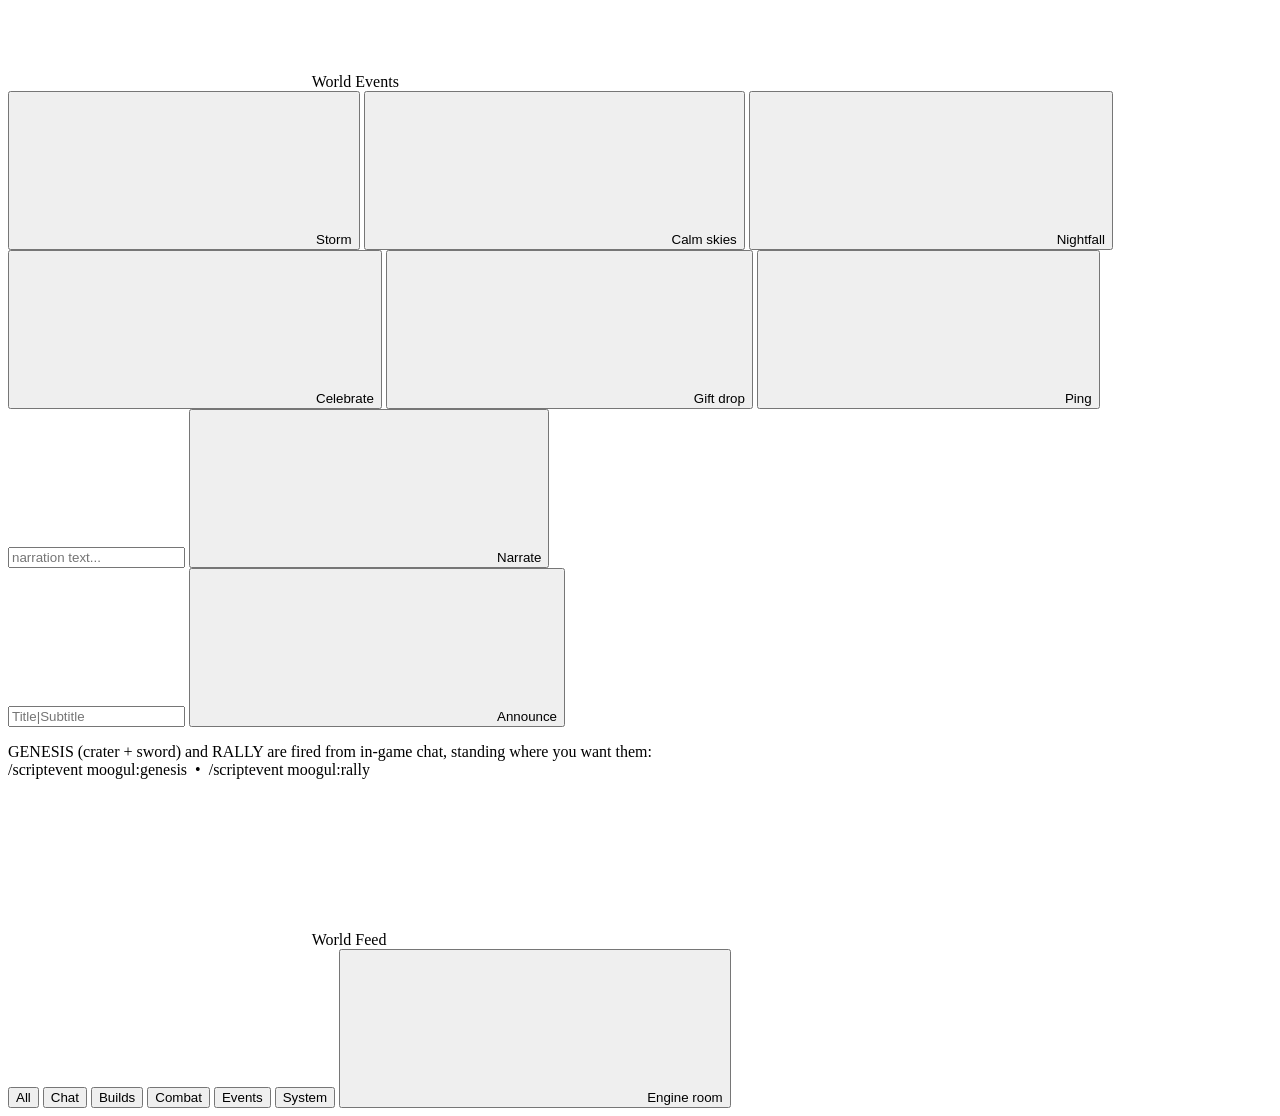
==== commit 816bb83b: "Phase 2: World Feed v2 + player telemetry Ships DIRECTIONS-FOR-CLAUDE-CODE.md §2:  - packs/moogul_co" ====
--- a/deck/index.html
+++ b/deck/index.html
@@ -42,7 +42,7 @@
       <!-- ============ EVENTS ============ -->
       <section class="tab-panel" data-panel="events">
         <div class="panel">
-          <div class="panel-header accent-psyche">
+          <div class="panel-header accent-reward">
             <svg class="icon"><use href="#icon-star"></use></svg> World Events
           </div>
           <div class="panel-body">
@@ -50,8 +50,8 @@
               <button class="btn btn--instinct" onclick="ev('storm')"><svg class="icon"><use href="#icon-thundercloud"></use></svg>Storm</button>
               <button class="btn" onclick="ev('calm')"><svg class="icon"><use href="#icon-sun"></use></svg>Calm skies</button>
               <button class="btn" onclick="ev('nightfall')"><svg class="icon"><use href="#icon-moon"></use></svg>Nightfall</button>
-              <button class="btn btn--psyche" onclick="ev('celebrate')"><svg class="icon"><use href="#icon-star"></use></svg>Celebrate</button>
-              <button class="btn btn--psyche" onclick="ev('gift')"><svg class="icon"><use href="#icon-gift"></use></svg>Gift drop</button>
+              <button class="btn btn--reward" onclick="ev('celebrate')"><svg class="icon"><use href="#icon-star"></use></svg>Celebrate</button>
+              <button class="btn btn--reward" onclick="ev('gift')"><svg class="icon"><use href="#icon-gift"></use></svg>Gift drop</button>
               <button class="btn" onclick="ev('ping')"><svg class="icon"><use href="#icon-ping"></use></svg>Ping</button>
             </div>
             <div class="field-row">
@@ -95,7 +95,7 @@
               <select class="field" id="track"><option value="">no custom tracks yet</option></select>
             </div>
             <div class="btn-grid">
-              <button class="btn btn--psyche" onclick="playTrack()">Play track</button>
+              <button class="btn btn--reward" onclick="playTrack()">Play track</button>
               <button class="btn" onclick="cmd('stopsound @a')">Stop music</button>
               <button class="btn" onclick="cmd('playsound record.cat @a')">Cat</button>
               <button class="btn" onclick="cmd('playsound record.pigstep @a')">Pigstep</button>
@@ -115,19 +115,45 @@
           <div class="panel-body">
             <svg class="icon icon--xl" style="color:var(--text-tertiary)"><use href="#icon-key"></use></svg>
             <p class="pixel pixel--sm" style="margin-top:12px">Coming in Phase 3</p>
-            <p class="hint" style="margin-top:8px">Marks, dungeon placement (locked/open), and the six epic world events (godray, blackhole, starfall, awakening, swarm, siege) land here — needs the live server to build and test against.</p>
-          </div>
-        </div>
-      </section>
-
-      <!-- ============ PLAYERS (placeholder — Phase 2/4/7) ============ -->
+            <p class="hint" style="margin-top:8px">Marks (sigils), portal-gated dungeons (locked/open), and six wildspace-flavored epic events (godray, blackhole, starfall, awakening, swarm, siege) land here — needs the live server to build and test against.</p>
+          </div>
+        </div>
+      </section>
+
+      <!-- ============ PLAYERS ============ -->
       <section class="tab-panel" data-panel="players" hidden>
-        <div class="panel panel--placeholder">
-          <div class="panel-header accent-neutral"><svg class="icon"><use href="#icon-person"></use></svg> Players</div>
-          <div class="panel-body">
-            <svg class="icon icon--xl" style="color:var(--text-tertiary)"><use href="#icon-person"></use></svg>
-            <p class="pixel pixel--sm" style="margin-top:12px">Coming in Phase 2 &amp; 4</p>
-            <p class="hint" style="margin-top:8px">Per-player timelines, stats (might/wit/spark), karma, and the give console land here once telemetry and the RPG spine are built.</p>
+        <div class="panel">
+          <div class="panel-header"><svg class="icon"><use href="#icon-person"></use></svg> Players</div>
+          <div class="panel-body">
+            <div id="player-list" class="stack" style="gap:8px">
+              <p class="hint">No players seen yet — this populates from telemetry once someone joins.</p>
+            </div>
+          </div>
+        </div>
+
+        <div class="panel" id="player-detail-panel" style="margin-top:16px; display:none">
+          <div class="panel-header accent-reward"><svg class="icon"><use href="#icon-person"></use></svg> <span id="player-detail-name"></span></div>
+          <div class="panel-body">
+            <div id="player-stats" class="hint"></div>
+            <div id="player-timeline" class="feed" style="height:320px"></div>
+          </div>
+        </div>
+
+        <div class="panel" style="margin-top:16px">
+          <div class="panel-header accent-neutral"><svg class="icon"><use href="#icon-key"></use></svg> Forensics</div>
+          <div class="panel-body">
+            <p class="hint">Who broke or placed blocks near a spot, within the last N minutes — enough to settle "someone took my diamonds" with receipts.</p>
+            <div class="field-row">
+              <input class="field mono" id="fx" placeholder="x">
+              <input class="field mono" id="fy" placeholder="y">
+              <input class="field mono" id="fz" placeholder="z">
+            </div>
+            <div class="field-row">
+              <input class="field mono" id="fradius" placeholder="radius" value="16">
+              <input class="field mono" id="fminutes" placeholder="minutes" value="30">
+              <button class="btn btn--reward" onclick="doForensics()">Query</button>
+            </div>
+            <div id="forensics-results" class="feed" style="height:220px; margin-top:12px"></div>
           </div>
         </div>
       </section>
@@ -178,7 +204,7 @@
           <div class="panel-body">
             <div class="field-row">
               <input class="field" id="invite" placeholder="gamertag to invite...">
-              <button class="btn btn--psyche" onclick="invite()"><svg class="icon"><use href="#icon-lockOpen"></use></svg>Invite</button>
+              <button class="btn btn--reward" onclick="invite()"><svg class="icon"><use href="#icon-lockOpen"></use></svg>Invite</button>
             </div>
             <div class="btn-grid">
               <button class="btn" onclick="cmd('allowlist list')">List invited</button>
@@ -192,13 +218,16 @@
 
     <!-- ============ WORLD FEED (persistent across all tabs) ============ -->
     <section class="panel">
-      <div class="panel-header accent-psyche"><svg class="icon"><use href="#icon-speech"></use></svg> World Feed</div>
+      <div class="panel-header accent-reward"><svg class="icon"><use href="#icon-speech"></use></svg> World Feed</div>
       <div class="panel-body">
         <div class="feed-filters">
           <button class="chip active" data-filter="all">All</button>
-          <button class="chip" data-filter="moogul">Events</button>
-          <button class="chip" data-filter="deck">System</button>
-          <button class="chip" data-filter="error">Errors</button>
+          <button class="chip" data-filter="chat">Chat</button>
+          <button class="chip" data-filter="build">Builds</button>
+          <button class="chip" data-filter="combat">Combat</button>
+          <button class="chip" data-filter="events">Events</button>
+          <button class="chip" data-filter="system">System</button>
+          <button class="chip" data-toggle="engine-room" title="Show raw system/engine lines under All too"><svg class="icon icon--sm"><use href="#icon-wrench"></use></svg>Engine room</button>
         </div>
         <div id="log" class="feed"></div>
       </div>
@@ -226,49 +255,199 @@
     document.querySelectorAll(".tab-panel").forEach((p) => { p.hidden = p.dataset.panel !== name; });
   });
 
-  // ---- world feed (categorized on what today's engine actually emits;
-  // full Chat/Builds/Combat filters arrive with Phase 2 telemetry) ----
+  // ---- telemetry -> human sentences ----------------------------------
+  // deck.js forwards two SSE payload shapes: {t,line} for raw server/deck
+  // log lines, and {t,telemetry:{t,kind,who,what,where}} for [MOOGUL-T]
+  // events. This translates the latter into plain English; raw lines
+  // (mostly [deck]/[moogul] chrome) get a lighter categorization and hide
+  // under "Engine room" by default so the feed reads as a family log,
+  // not a console dump.
+  const DEATH_PHRASES = {
+    fall: () => "fell from a high place",
+    fall_to_void: () => "fell into the void",
+    void: () => "fell into the void",
+    drowning: () => "drowned",
+    drown: () => "drowned",
+    lava: () => "burned in lava",
+    fire: () => "burned",
+    fireTick: () => "burned",
+    lightning: () => "was struck by lightning",
+    freezing: () => "froze",
+    starve: () => "starved",
+    suffocation: () => "suffocated",
+    entityAttack: (by) => by ? `was slain by ${by}` : "was slain",
+    projectile: (by) => by ? `was shot down by ${by}` : "was shot down",
+    magic: () => "died to magic",
+    poison: () => "succumbed to poison",
+    wither: () => "withered away",
+    explosion: () => "was caught in an explosion",
+    fireworks: () => "was caught in an explosion",
+  };
+  function deathPhrase(what) {
+    const fn = what && DEATH_PHRASES[what.cause];
+    if (fn) return fn(what.by);
+    return what && what.cause ? `died (${what.cause})` : "died";
+  }
+  function blockName(id) { return (id || "?").replace("minecraft:", "").replace(/_/g, " "); }
+
+  function humanizeTelemetry(entry) {
+    const who = entry.who || "someone";
+    switch (entry.kind) {
+      case "join_new": return { text: `${who} joined Minescape for the first time!`, cat: "system", icon: "icon-person" };
+      case "join": return { text: `${who} joined`, cat: "system", icon: "icon-person" };
+      case "leave": return { text: `${who} left`, cat: "system", icon: "icon-person" };
+      case "chat": return { text: `${who}: ${entry.what}`, cat: "chat", icon: "icon-speech" };
+      case "death": return { text: `${who} ${deathPhrase(entry.what)}`, cat: "combat", icon: "icon-sword" };
+      case "block_break": return { text: `${who} broke ${blockName(entry.what)}`, cat: "build", icon: "icon-pickaxe" };
+      case "block_place": return { text: `${who} placed ${blockName(entry.what)}`, cat: "build", icon: "icon-pickaxe" };
+      case "container_open": return { text: `${who} opened ${blockName(entry.what)}`, cat: "build", icon: "icon-key" };
+      case "villager_hurt": return { text: `${who} hurt a villager`, cat: "combat", icon: "icon-sword" };
+      case "pvp": return { text: `${who} hit ${entry.what}`, cat: "combat", icon: "icon-sword" };
+      default: return { text: `${who}: ${entry.kind}`, cat: "system", icon: "icon-wrench" };
+    }
+  }
+  function telemetryEntryEl(entry) {
+    const h = humanizeTelemetry(entry);
+    const div = document.createElement("div");
+    div.className = "feed-entry cat-" + h.cat;
+    const ts = new Date(entry.t).toLocaleTimeString([], { hour: "2-digit", minute: "2-digit", second: "2-digit" });
+    div.innerHTML = `<svg class="icon"><use href="#${h.icon}"></use></svg><span class="msg"></span><span class="ts">${ts}</span>`;
+    div.querySelector(".msg").textContent = h.text;
+    return div;
+  }
+
+  // ---- world feed (live) ----------------------------------------------
   const log = document.getElementById("log");
   let activeFilter = "all";
+  let engineRoomOpen = false;
   const feedEntries = [];
 
-  function categoryFor(line) {
-    if (line.startsWith("[deck]")) return "deck";
-    if (/error/i.test(line)) return "error";
-    if (line.includes("[moogul]")) return "moogul";
-    return "deck";
-  }
-  function iconFor(cat) {
-    return cat === "moogul" ? "icon-star" : cat === "error" ? "icon-thundercloud" : "icon-wrench";
-  }
-  function addLine(line) {
-    const cat = categoryFor(line);
-    const div = document.createElement("div");
-    div.className = "feed-entry is-new cat-" + cat;
+  function categoryForLine(line) {
+    if (line.includes("[moogul]") && /event '.*' fired/.test(line)) return "events";
+    return "system"; // [deck] chrome, startup spam, etc. — the "engine room"
+  }
+  function iconForLine(cat, isError) {
+    return isError ? "icon-thundercloud" : cat === "events" ? "icon-star" : "icon-wrench";
+  }
+  function appendFeedEntry(div, cat) {
     div.dataset.cat = cat;
-    const icon = `<svg class="icon"><use href="#${iconFor(cat)}"></use></svg>`;
-    const ts = new Date().toLocaleTimeString([], { hour: "2-digit", minute: "2-digit", second: "2-digit" });
-    div.innerHTML = `${icon}<span class="msg"></span><span class="ts">${ts}</span>`;
-    div.querySelector(".msg").textContent = line;
     feedEntries.push(div);
     applyFilterToEntry(div);
     log.appendChild(div);
     while (log.childNodes.length > 900) { feedEntries.shift(); log.removeChild(log.firstChild); }
     log.scrollTop = log.scrollHeight;
   }
+  function addLine(line) {
+    const cat = categoryForLine(line);
+    const err = /error/i.test(line);
+    const div = document.createElement("div");
+    div.className = "feed-entry is-new cat-" + cat + (err ? " cat-error" : "");
+    const icon = `<svg class="icon"><use href="#${iconForLine(cat, err)}"></use></svg>`;
+    const ts = new Date().toLocaleTimeString([], { hour: "2-digit", minute: "2-digit", second: "2-digit" });
+    div.innerHTML = `${icon}<span class="msg"></span><span class="ts">${ts}</span>`;
+    div.querySelector(".msg").textContent = line;
+    appendFeedEntry(div, cat);
+  }
+  function addTelemetry(entry) {
+    const h = humanizeTelemetry(entry);
+    const div = telemetryEntryEl(entry);
+    div.classList.add("is-new");
+    appendFeedEntry(div, h.cat);
+    if (entry.kind === "join_new" || entry.kind === "join" || entry.kind === "leave") loadPlayers();
+  }
   function applyFilterToEntry(div) {
-    div.style.display = (activeFilter === "all" || div.dataset.cat === activeFilter) ? "" : "none";
+    const cat = div.dataset.cat;
+    const visible = activeFilter === "all" ? (engineRoomOpen || cat !== "system") : cat === activeFilter;
+    div.style.display = visible ? "" : "none";
   }
   document.querySelector(".feed-filters").addEventListener("click", (e) => {
     const chip = e.target.closest(".chip");
     if (!chip) return;
+    if (chip.dataset.toggle === "engine-room") {
+      engineRoomOpen = !engineRoomOpen;
+      chip.classList.toggle("active", engineRoomOpen);
+      feedEntries.forEach(applyFilterToEntry);
+      return;
+    }
     activeFilter = chip.dataset.filter;
-    document.querySelectorAll(".feed-filters .chip").forEach((c) => c.classList.toggle("active", c === chip));
+    document.querySelectorAll(".feed-filters .chip[data-filter]").forEach((c) => c.classList.toggle("active", c === chip));
     feedEntries.forEach(applyFilterToEntry);
   });
 
   const es = new EventSource("/log");
-  es.onmessage = (e) => { try { addLine(JSON.parse(e.data).line); } catch (err) {} };
+  es.onmessage = (e) => {
+    try {
+      const data = JSON.parse(e.data);
+      if (data.telemetry) addTelemetry(data.telemetry);
+      else if (data.line) addLine(data.line);
+    } catch (err) {}
+  };
+
+  // ---- players tab ------------------------------------------------------
+  function timeAgo(ts) {
+    const s = Math.floor((Date.now() - ts) / 1000);
+    if (s < 60) return s + "s ago";
+    if (s < 3600) return Math.floor(s / 60) + "m ago";
+    if (s < 86400) return Math.floor(s / 3600) + "h ago";
+    return Math.floor(s / 86400) + "d ago";
+  }
+  async function loadPlayers() {
+    try {
+      const data = await (await fetch("/players")).json();
+      renderPlayerList(data.players || []);
+    } catch (e) {}
+  }
+  function renderPlayerList(players) {
+    const el = document.getElementById("player-list");
+    if (!players.length) { el.innerHTML = '<p class="hint">No players seen yet — this populates from telemetry once someone joins.</p>'; return; }
+    el.innerHTML = "";
+    for (const p of players) {
+      const row = document.createElement("button");
+      row.className = "btn wide";
+      row.style.justifyContent = "space-between";
+      row.innerHTML = `<span><svg class="icon"><use href="#icon-person"></use></svg> ${p.name}</span><span class="hint mono">${timeAgo(p.lastSeen)}</span>`;
+      row.onclick = () => selectPlayer(p.name);
+      el.appendChild(row);
+    }
+  }
+  async function selectPlayer(name) {
+    const panel = document.getElementById("player-detail-panel");
+    panel.style.display = "";
+    document.getElementById("player-detail-name").textContent = name;
+    document.getElementById("player-stats").textContent = "Loading...";
+    const tl = document.getElementById("player-timeline");
+    tl.innerHTML = "";
+    try {
+      const data = await (await fetch("/player/" + encodeURIComponent(name) + "/timeline")).json();
+      const p = data.player || {};
+      const c = p.counts || {};
+      const loc = p.lastLocation ? `${p.lastLocation.x}, ${p.lastLocation.y}, ${p.lastLocation.z} (${p.lastLocation.dim || "overworld"})` : "unknown";
+      document.getElementById("player-stats").innerHTML =
+        `Last seen ${timeAgo(p.lastSeen)} &middot; last known spot <span class="mono">${loc}</span><br>` +
+        `Blocks broken: ${c.blocksBroken || 0} &middot; placed: ${c.blocksPlaced || 0} &middot; deaths: ${c.deaths || 0} &middot; chats: ${c.chats || 0}`;
+      for (const entry of (data.timeline || [])) tl.appendChild(telemetryEntryEl(entry));
+      if (!data.timeline || !data.timeline.length) tl.innerHTML = '<p class="hint" style="padding:8px">No recorded history yet.</p>';
+    } catch (e) {
+      document.getElementById("player-stats").textContent = "Failed to load.";
+    }
+  }
+  async function doForensics() {
+    const x = document.getElementById("fx").value, y = document.getElementById("fy").value, z = document.getElementById("fz").value;
+    const radius = document.getElementById("fradius").value || 16;
+    const minutes = document.getElementById("fminutes").value || 30;
+    const results = document.getElementById("forensics-results");
+    results.innerHTML = "";
+    if (x === "" || y === "" || z === "") { results.innerHTML = '<p class="hint" style="padding:8px">Enter x, y, and z first.</p>'; return; }
+    try {
+      const data = await (await fetch(`/forensics?x=${encodeURIComponent(x)}&y=${encodeURIComponent(y)}&z=${encodeURIComponent(z)}&radius=${encodeURIComponent(radius)}&minutes=${encodeURIComponent(minutes)}`)).json();
+      if (!data.results || !data.results.length) { results.innerHTML = '<p class="hint" style="padding:8px">No block changes found in that area/window.</p>'; return; }
+      for (const entry of data.results) results.appendChild(telemetryEntryEl(entry));
+    } catch (e) {
+      results.innerHTML = '<p class="hint" style="padding:8px">Query failed.</p>';
+    }
+  }
+  loadPlayers();
+  setInterval(loadPlayers, 15000);
 
   async function post(url, body) {
     await fetch(url, { method: "POST", headers: { "Content-Type": "application/json" }, body: body ? JSON.stringify(body) : "{}" });
